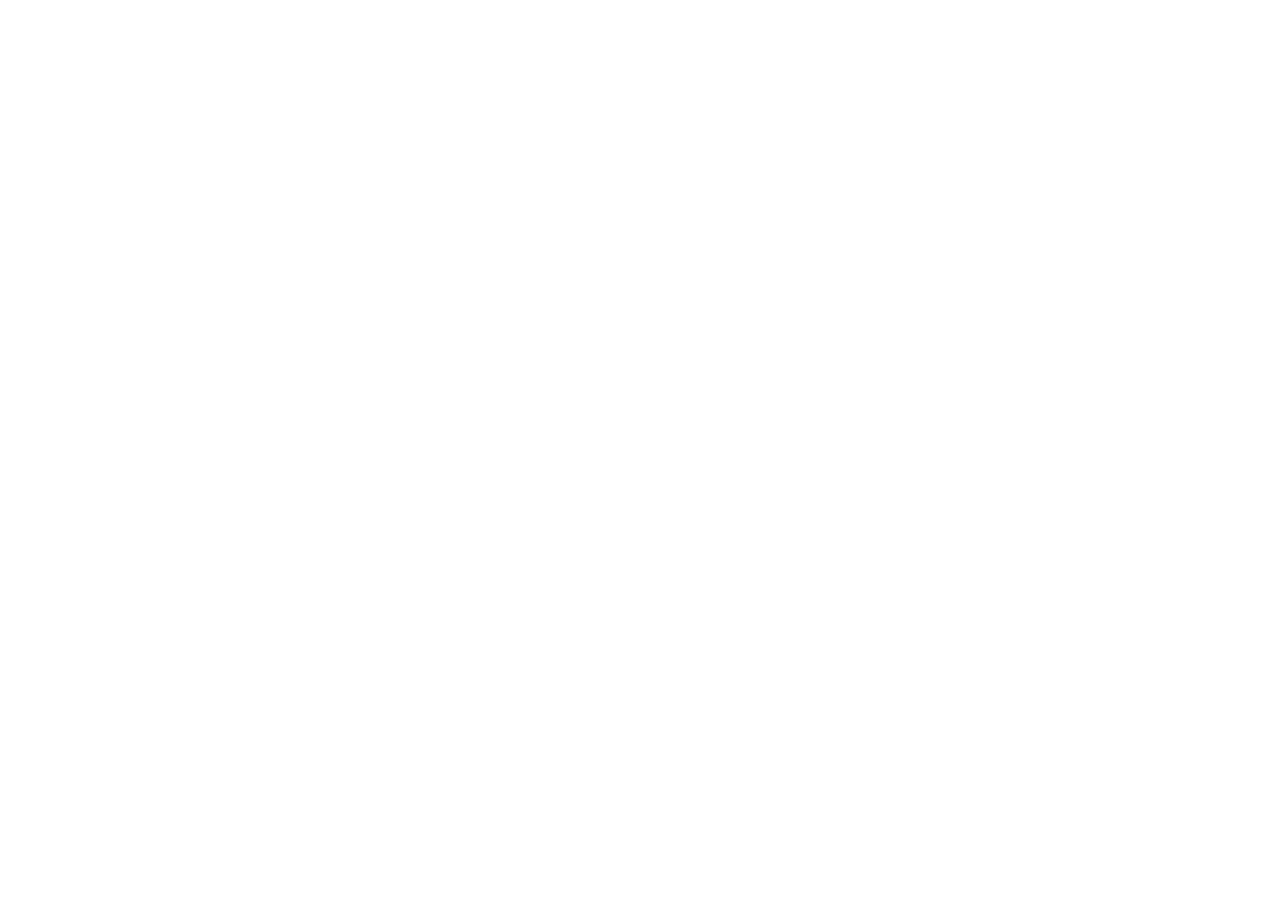
==== RoadZnak.html @ 43215379 "End first page" ====
<!DOCTYPE html>
<html lang="en">
<head>
    <meta charset="UTF-8">
    <meta http-equiv="X-UA-Compatible" content="IE=edge">
    <meta name="viewport" content="width=device-width, initial-scale=1.0">
    <title>Дорожное Движение</title>
</head>
<body>

</body>
</html>
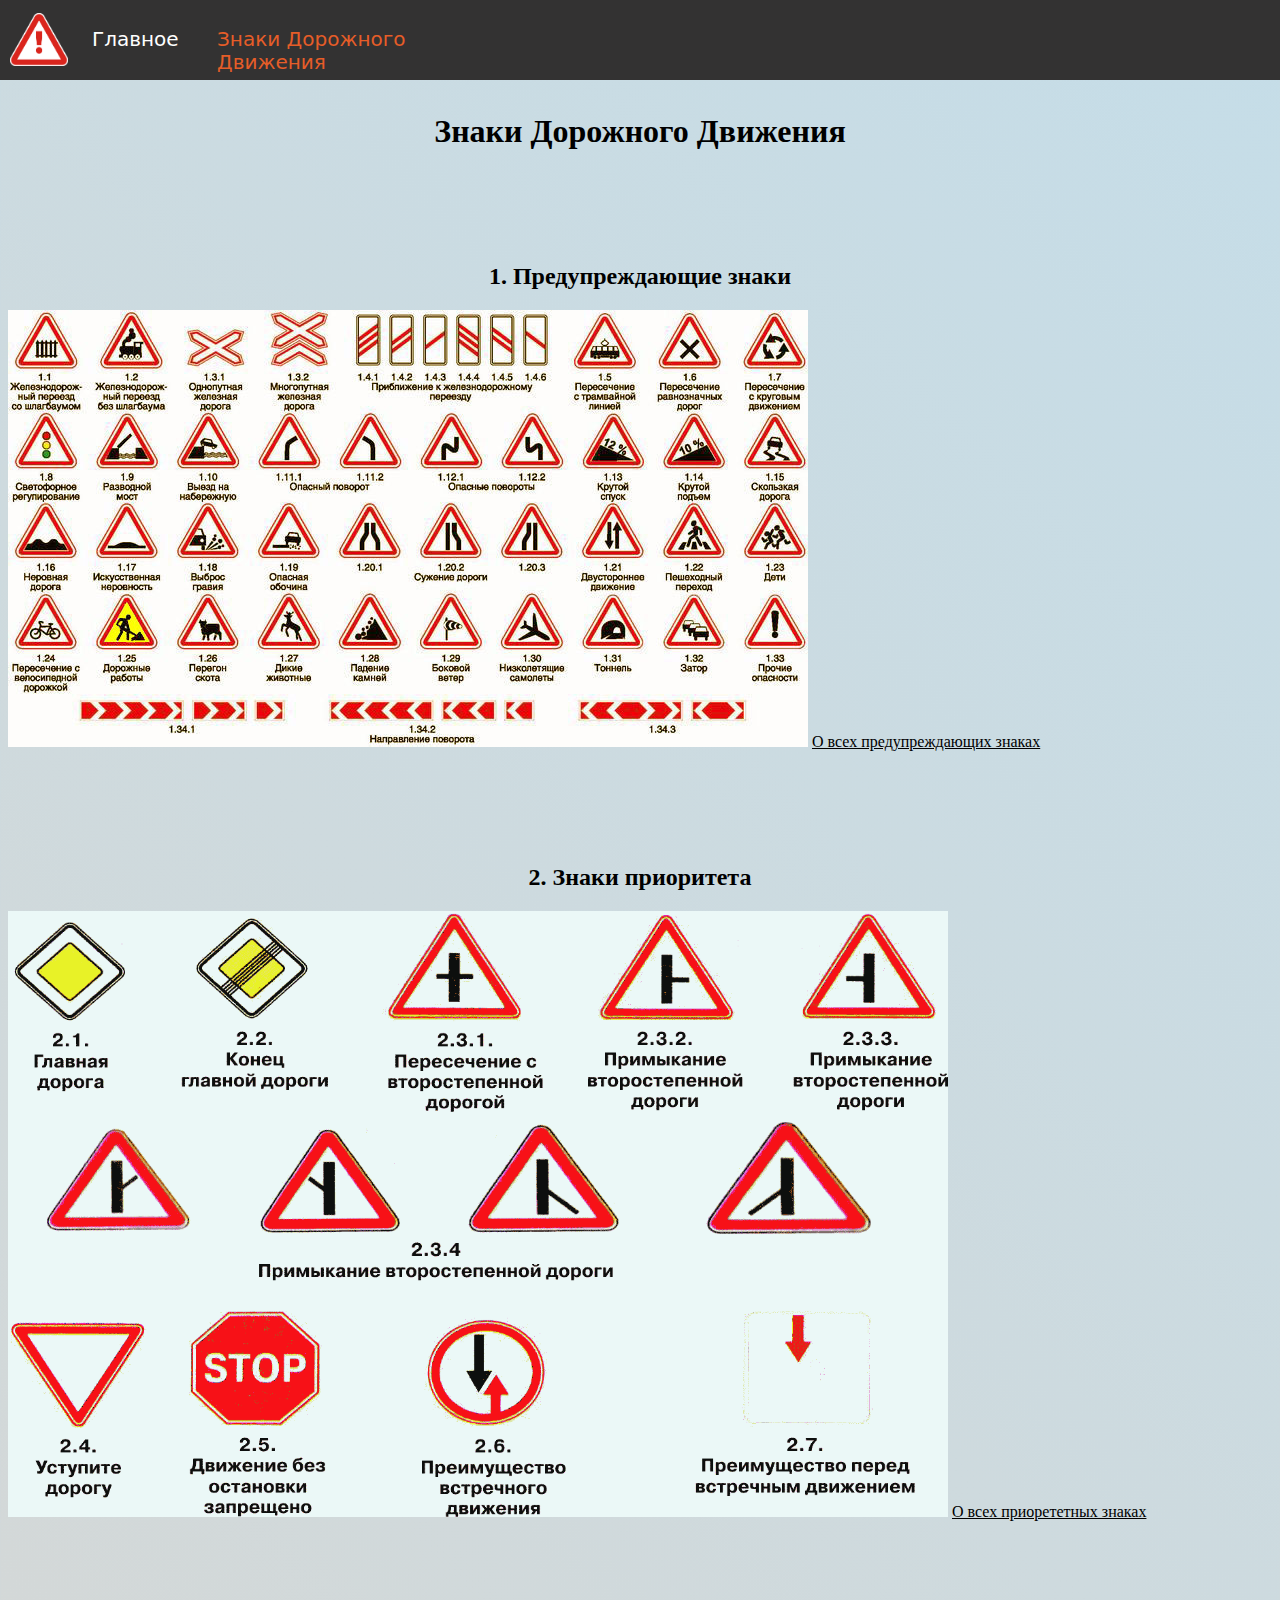
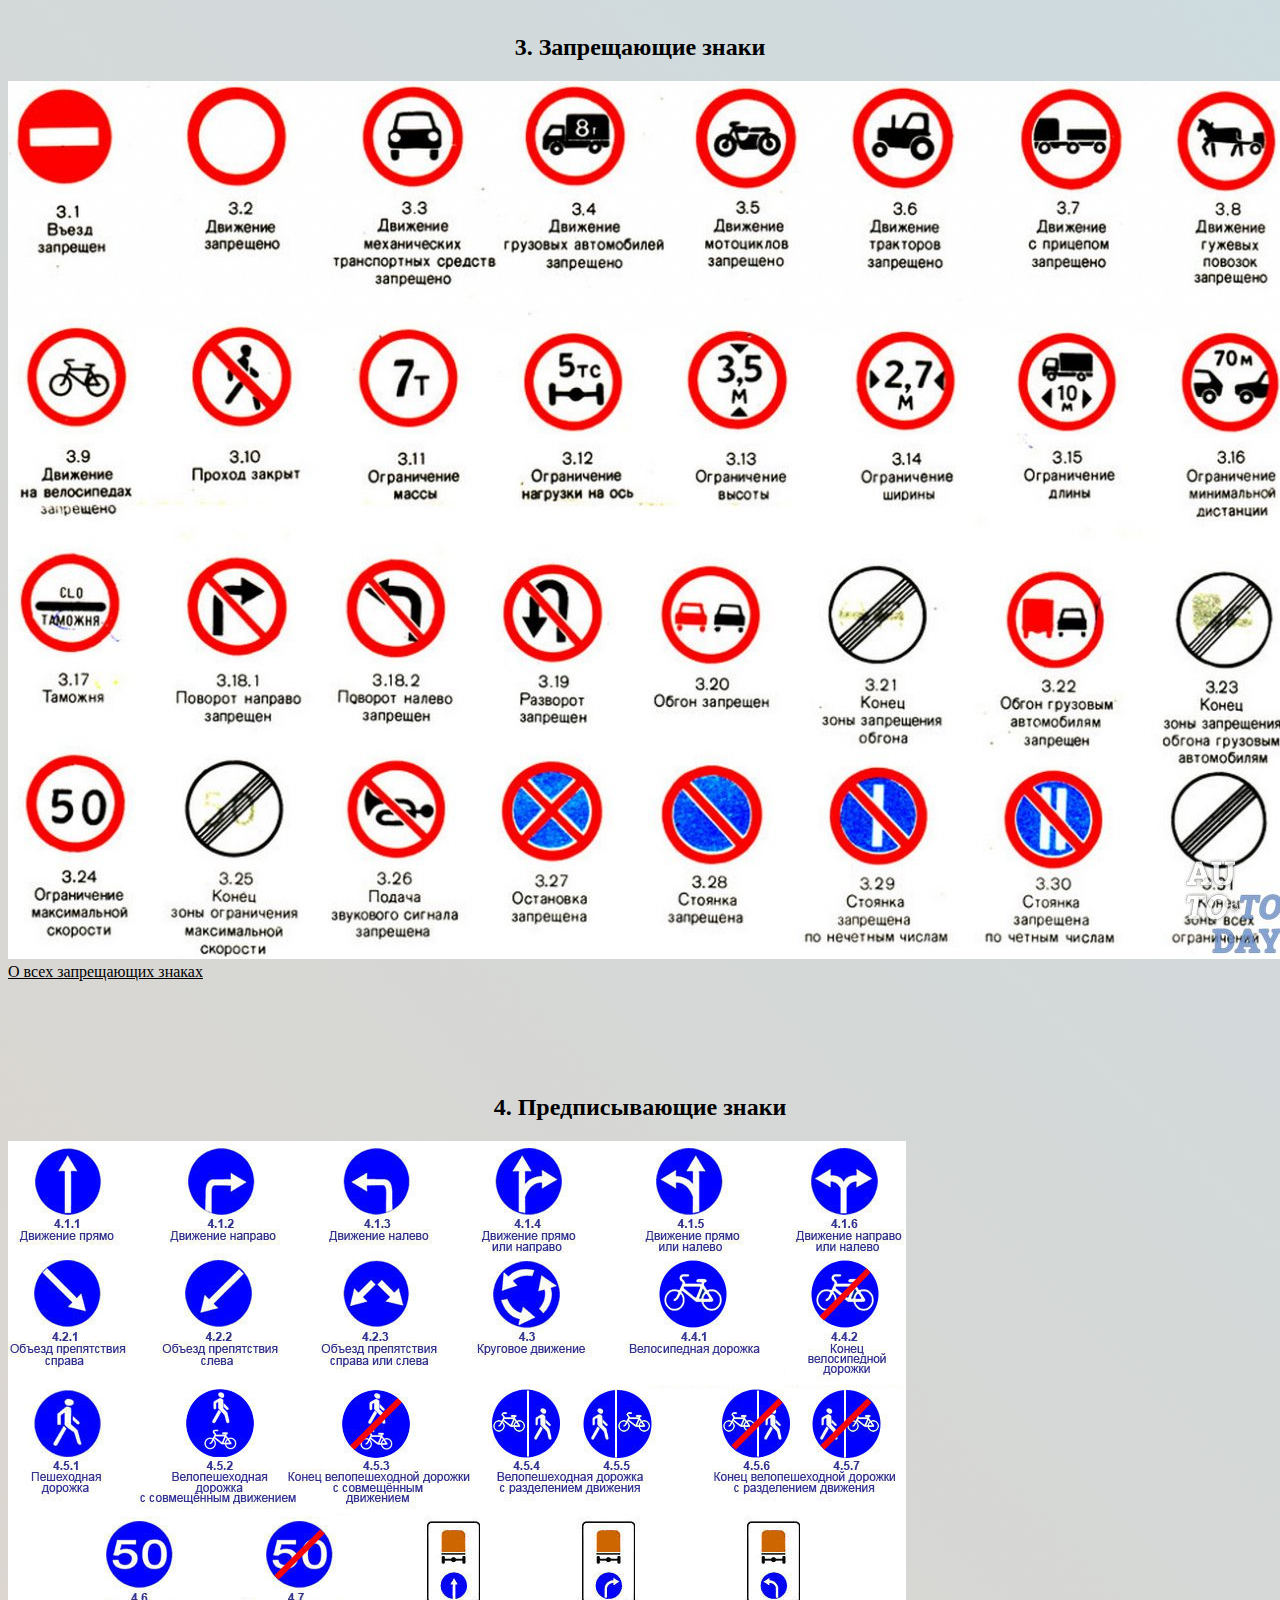
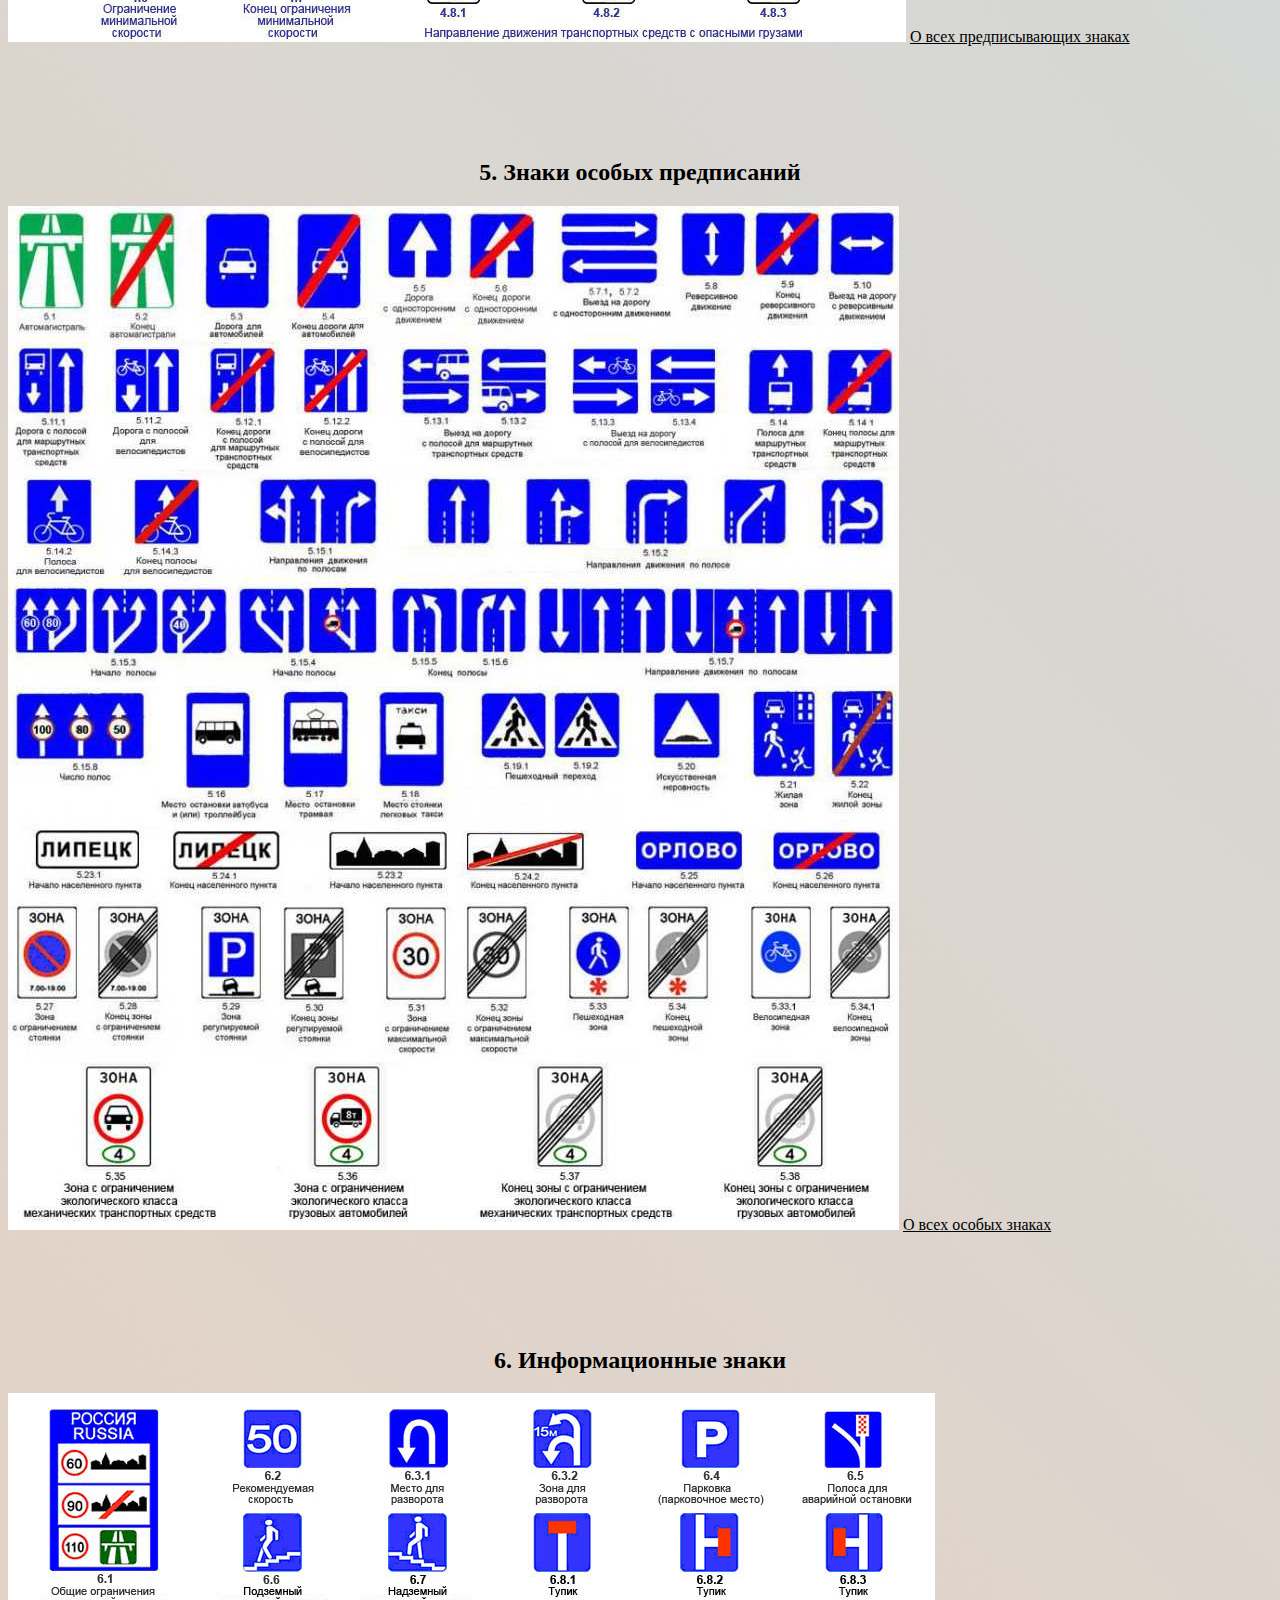
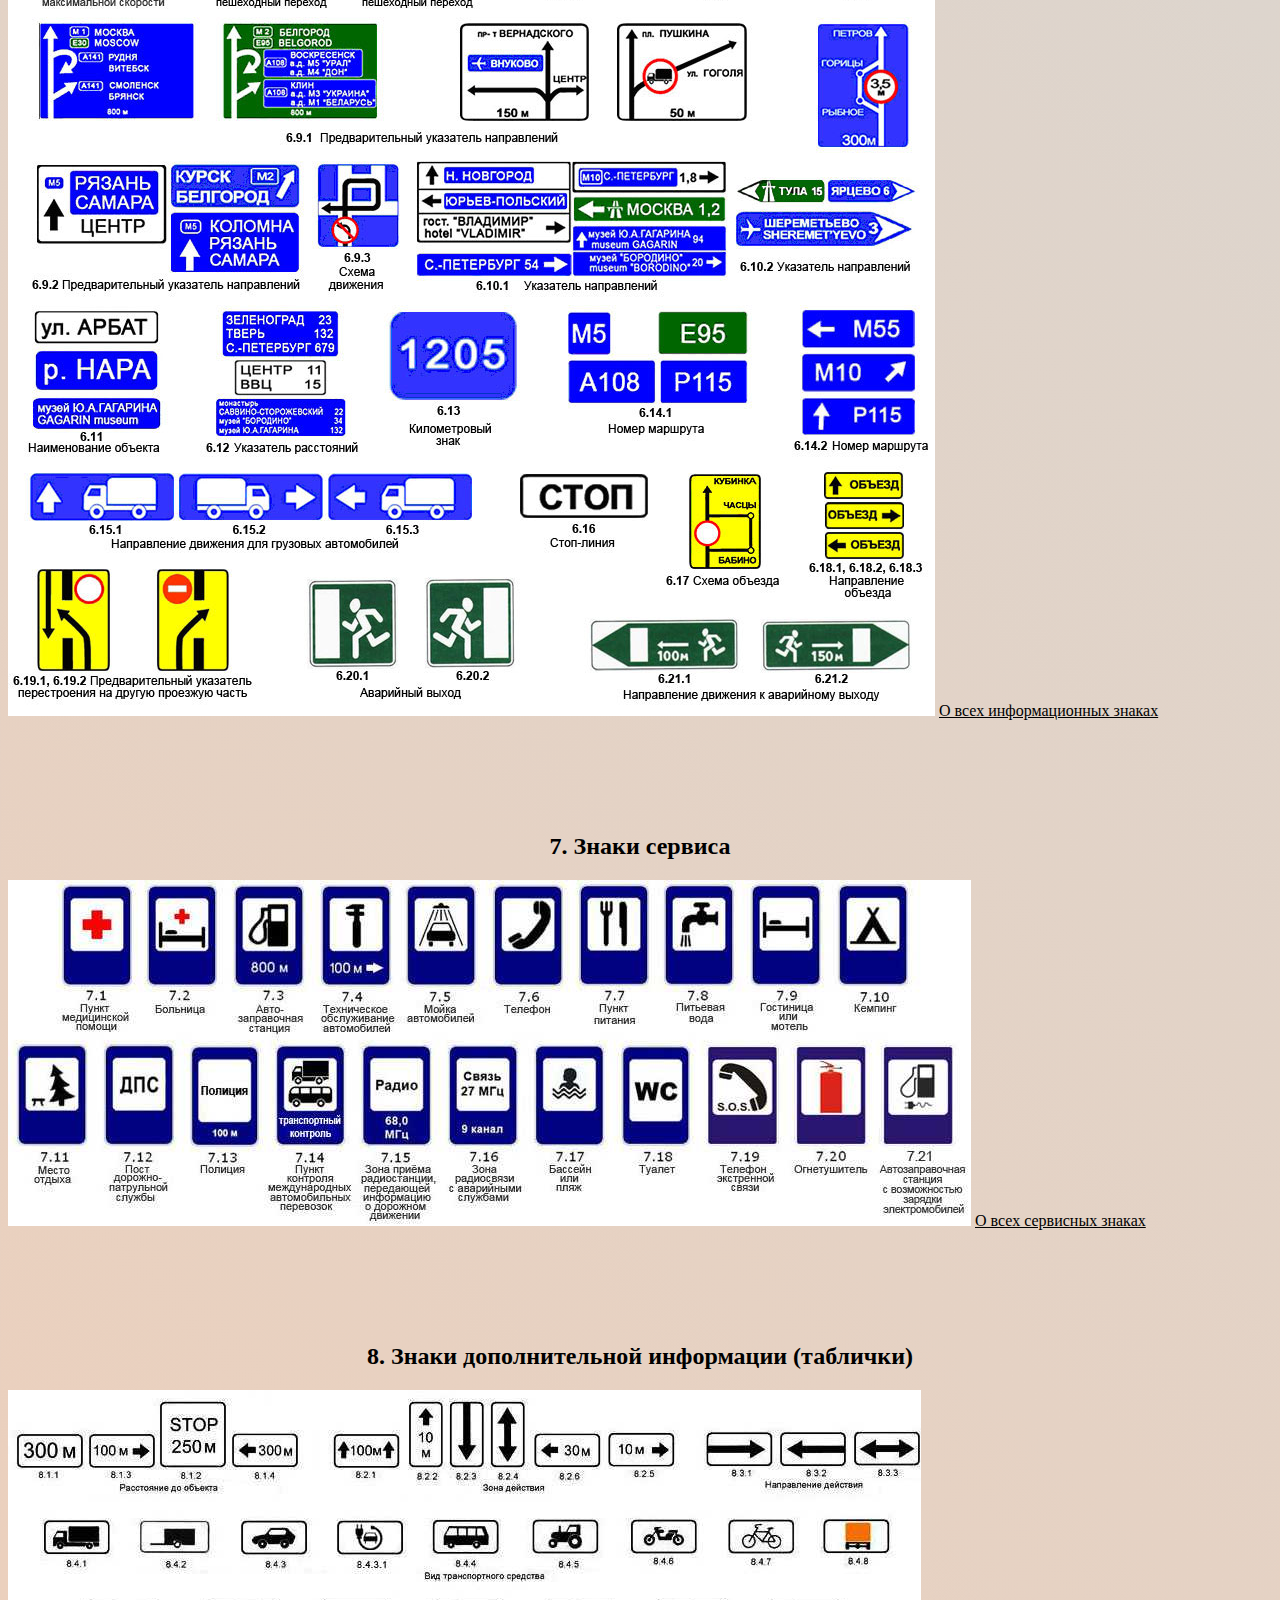
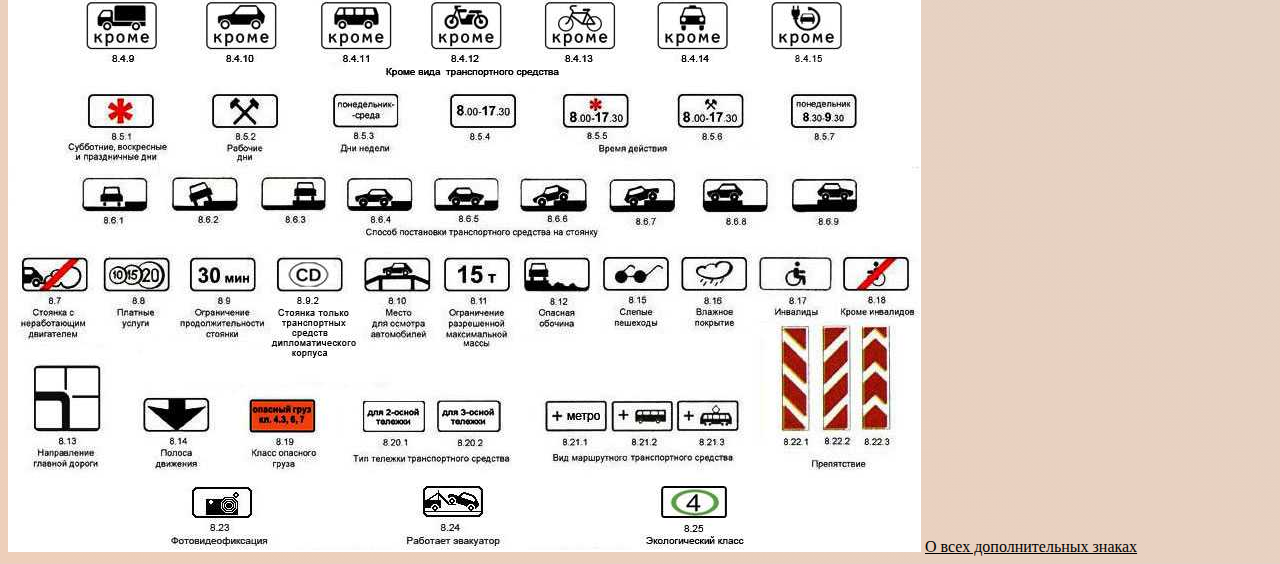
==== commit 5445826b: "End project" ====
--- a/RoadZnak.html
+++ b/RoadZnak.html
@@ -5,8 +5,40 @@
     <meta http-equiv="X-UA-Compatible" content="IE=edge">
     <meta name="viewport" content="width=device-width, initial-scale=1.0">
     <title>Дорожное Движение</title>
+    <link rel="stylesheet" href="styles.css">
+    <link rel="shortcut icon" href="1.png" type="image/x-icon">
 </head>
 <body>
+    <div class="footer">
+        <a class="main" href="index.html">Главное</a>
+        <a class="znaki" href="#znakidvg">Знаки Дорожного Движения</a>
+    </div>
+    <h1 class="h1c">Знаки Дорожного Движения</h1>
+    <h2 class="h1c">1. Предупреждающие знаки</h2>
+    <img src="3.1_01.preduprezhdayushchie-znaki.jpg" alt="Предупреждающие знаки">
+    <a href="https://www.drom.ru/pdd/pdd/signs/?ysclid=l9iv5c234x916858213#63035" title="Предупреждающие знаки">О всех предупреждающих знаках</a>
+    <img class="logo" src="1.png" alt="logo">
+    <h2 class="h1c">2. Знаки приоритета</h2>
+    <img class="FOTO" src="znak-2.png" alt="Приорететные знаки">
+    <a href="https://www.drom.ru/pdd/pdd/signs/?ysclid=l9iv5c234x916858213#65324">О всех приорететных знаках</a>
+    <h2 class="h1c">3. Запрещающие знаки</h2>
+    <img src="63127.pv5jxc.1280.jpg" alt="">
+    <a href="https://www.drom.ru/pdd/pdd/signs/?ysclid=l9iv5c234x916858213#65325">О всех запрещающих знаках</a>
+    <h2 class="h1c">4. Предписывающие знаки</h2>
+    <img src="3.4_01.predpisyvayushchie-znaki.jpg" alt="">
+    <a href="https://www.drom.ru/pdd/pdd/signs/?ysclid=l9iv5c234x916858213#65326">О всех предписывающих знаках</a>
+    <h2 class="h1c">5. Знаки особых предписаний</h2>
+    <img src="3.5_00.znaki-osobyh-predpisanij.jpg" alt="">
+    <a href="https://www.drom.ru/pdd/pdd/signs/?ysclid=l9iv5c234x916858213#65327">О всех особых знаках</a>
+    <h2 class="h1c">6. Информационные знаки</h2>
+    <img src="3.6_01.informacionnye-znaki.jpg" alt="">
+    <a href="https://www.drom.ru/pdd/pdd/signs/?ysclid=l9iv5c234x916858213#65327">О всех информационных знаках</a>
+    <h2 class="h1c">7. Знаки сервиса</h2>
+    <img src="3.7_01_2.znaki-servisa.jpg" alt="">
+    <a href="https://www.drom.ru/pdd/pdd/signs/?ysclid=l9iv5c234x916858213#65327">О всех сервисных знаках</a>
+    <h2 class="h1c">8. Знаки дополнительной информации (таблички)</h2>
+    <img src="3.8_01_2.tablichki.jpg" alt="">
+    <a href="https://www.drom.ru/pdd/pdd/signs/?ysclid=l9iv5c234x916858213#65327">О всех дополнительных знаках</a>
 
 </body>
 </html>--- a/styles.css
+++ b/styles.css
@@ -0,0 +1,93 @@
+body{
+    background: linear-gradient(45deg, #EECFBA, #C5DDE8);
+}
+.h1c {
+    text-align: center;
+    font-family: 'Roboto';
+    cursor: default;
+    top: 47px;
+    margin-top: 113px;
+}
+body{
+    overflow-x: hidden;
+}
+.logo{
+    position: absolute;
+    width: 58px;
+    height: 53px;
+    left: 10px;
+    top: 13px;
+    cursor: pointer;
+    transition: all 0.5s ease;
+    }
+.logo:hover{
+    width: 68px;
+    height: 62px;
+    left: 8px;
+    top: 5px;
+}
+.footer{
+    position: absolute;
+    width: 1440px;
+    height: 80px;
+    left: 0px;
+    top: 0px;
+    background: #333232;
+    }
+.main{
+
+position: absolute;
+width: 77px;
+height: 23px;
+left: 92px;
+top: 28px;
+
+font-family: system-ui, -apple-system, BlinkMacSystemFont, 'Segoe UI', Roboto, Oxygen, Ubuntu, Cantarell, 'Open Sans', 'Helvetica Neue', sans-serif;
+font-style: normal;
+font-weight: 400;
+font-size: 20px;
+line-height: 23px;
+
+color: #ffffff;
+text-decoration: none;
+transition: all 1s ease;
+}
+.main:hover{
+    color: #e65d28;
+}
+.znaki{
+    position: absolute;
+width: 272px;
+height: 23px;
+left: 217px;
+top: 28px;
+
+font-family: system-ui, -apple-system, BlinkMacSystemFont, 'Segoe UI', Roboto, Oxygen, Ubuntu, Cantarell, 'Open Sans', 'Helvetica Neue', sans-serif;
+font-style: normal;
+font-weight: 400;
+font-size: 20px;
+line-height: 23px;
+
+color: #e65d28;
+text-decoration: none;
+transition: all 0.5s ease;
+}
+.znaki:hover{
+    color: #fc4e09;
+}
+.background{
+    position: absolute;
+width: 1440px;
+height: 721px;
+left: 0px;
+top: 79px;
+z-index: -101;
+}
+a{
+    font-family: 'Roboto';
+    color: black;
+}
+.FOTO{
+    width: 940px;
+    height: 606px;
+}